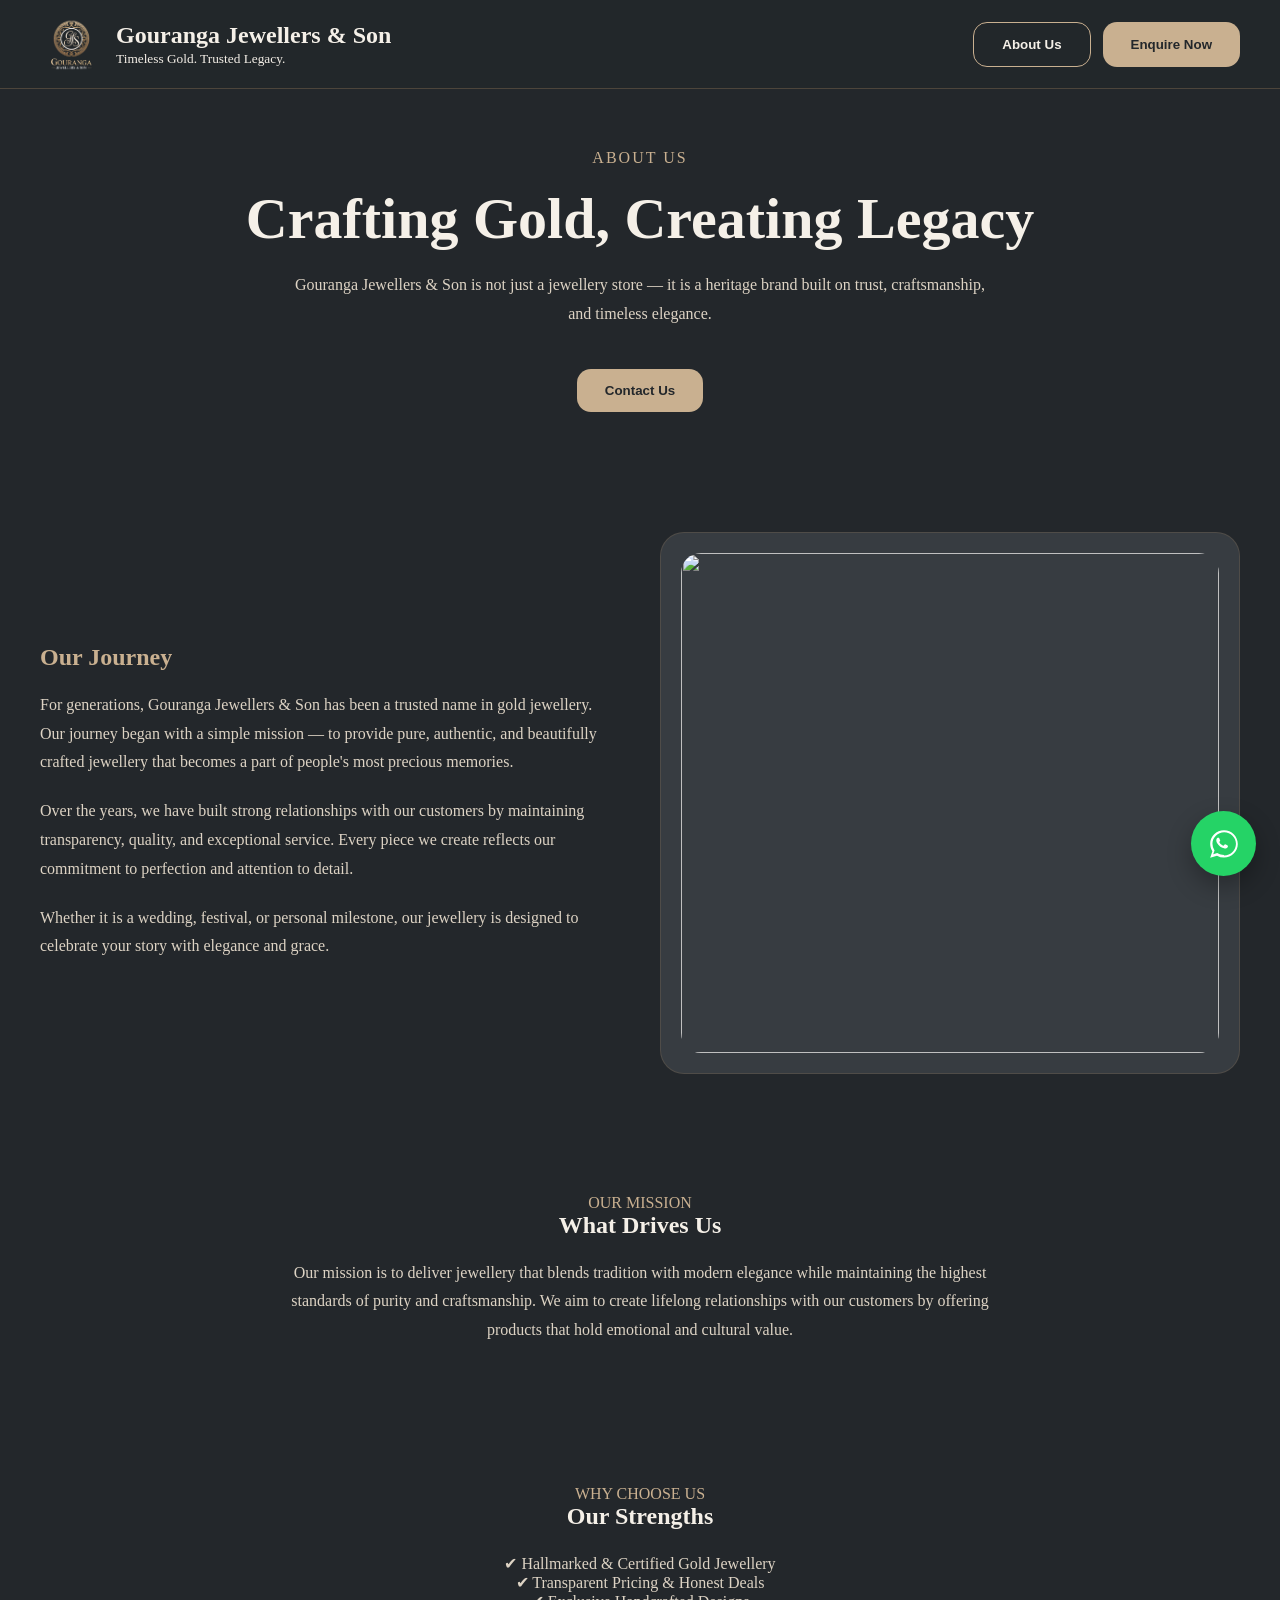
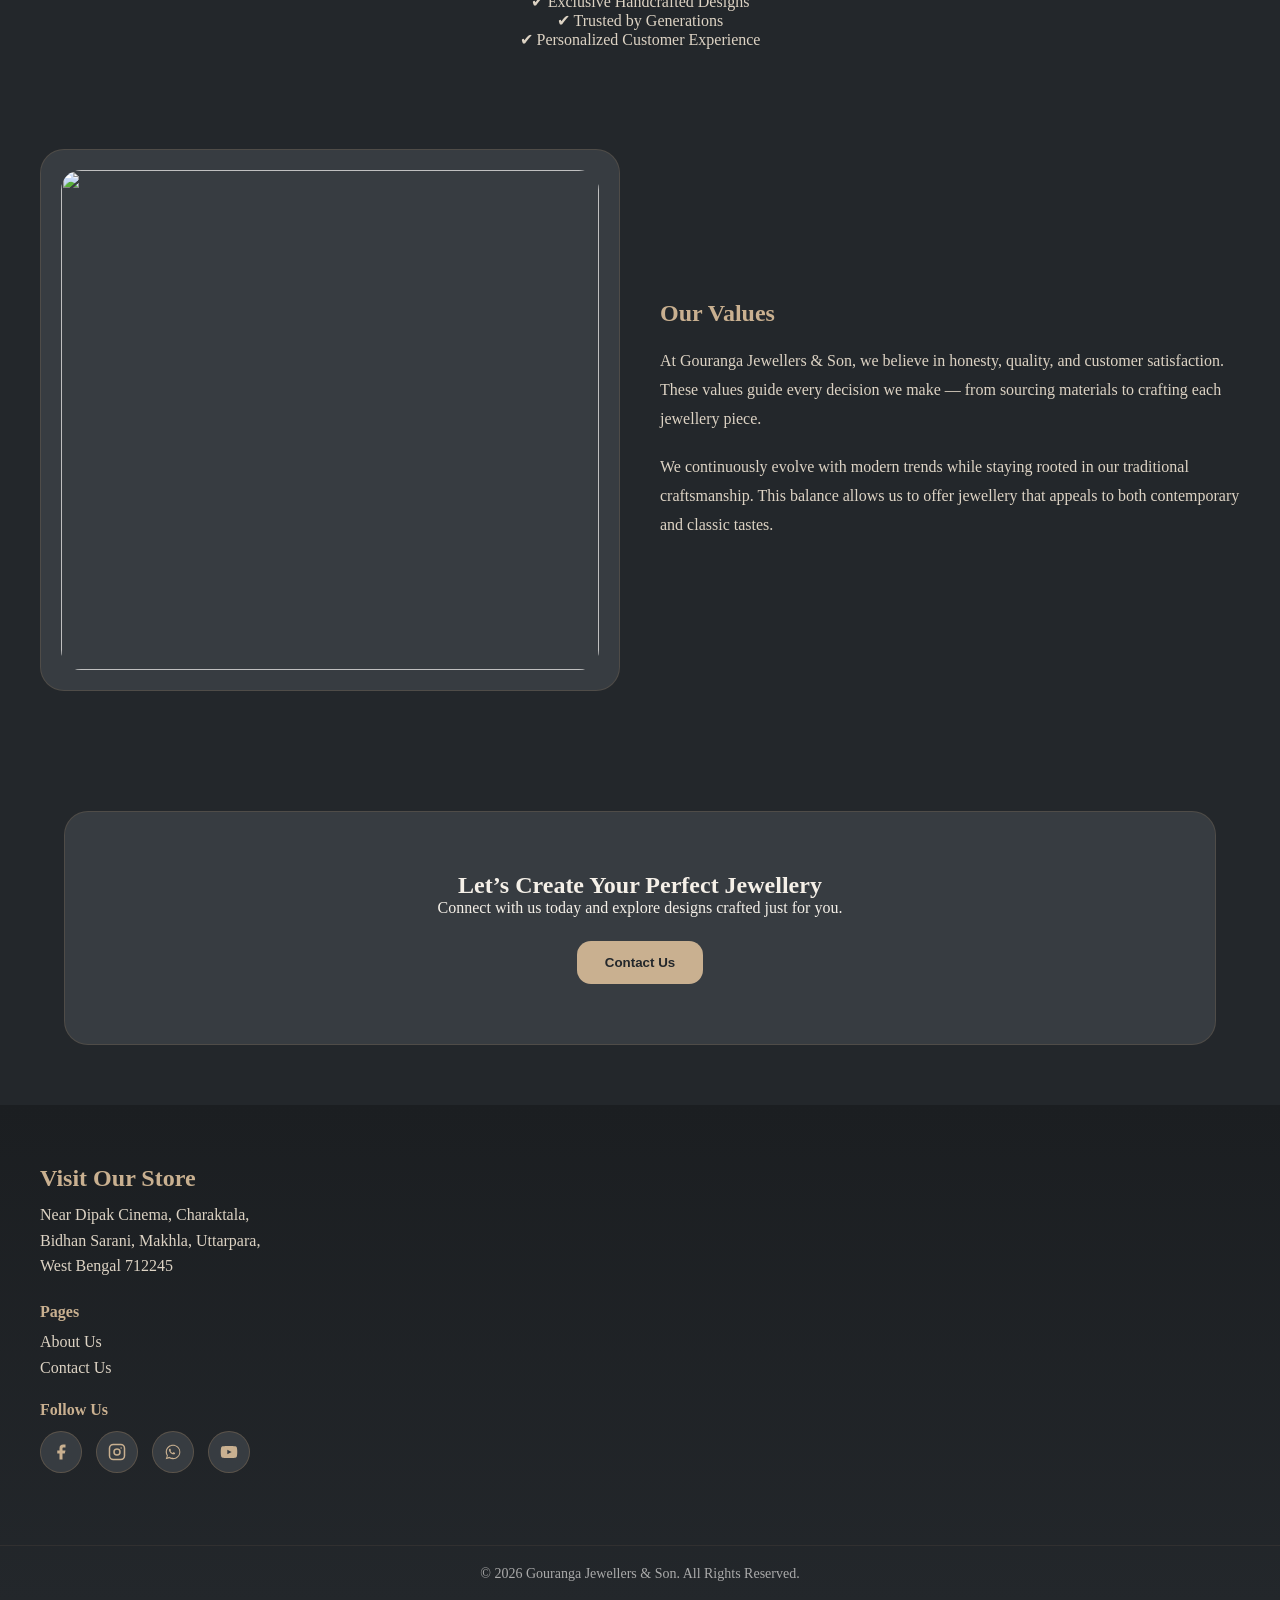
==== about.html @ 6be56913 "Initial Commit" ====
<!DOCTYPE html>
<html lang="en">
<head>
  <meta charset="UTF-8">
  <meta name="viewport" content="width=device-width, initial-scale=1.0">
  <title>About Us | Gouranga Jewellers</title>
  <meta name="description" content="Discover Gouranga Jewellers & Son – a trusted name in gold jewellery, offering certified purity, handcrafted designs, and timeless elegance.">

  <!-- Open Graph (Facebook, LinkedIn) -->
  <meta property="og:title" content="Gouranga Jewellers & Son | Trusted Gold Jewellery">
  <meta property="og:description" content="Explore our legacy of trust, certified gold purity, and handcrafted jewellery designed for every special moment.">
  <meta property="og:image" content="./assets/gs logo.png">
  <meta property="og:type" content="website">
  <meta property="og:url" content="https://yourwebsite.com/about.html">
  <link rel="stylesheet" href="style.css">
  <link rel="icon" href="./assets/gs logo.png">
</head>


<body>
<!-- ================= HEADER (UNCHANGED) ================= -->
<header>
    <div class="container header-wrap">
      <div class="brand">
        <a href="index.html">
        <img src="./assets/gs logo.png" alt="Gouranga Jewellers Logo">
        </a>
        <div>
          <h2>Gouranga Jewellers & Son</h2>
          <small>Timeless Gold. Trusted Legacy.</small>
        </div>
      </div>
      <div class="nav-btns">
        <button class="btn btn-outline" onclick="window.location.href='about.html'">About Us</button>
        <button class="btn btn-gold" onclick="window.location.href='contact.html'">Enquire Now</button>
      </div>
      <div class="mobile-menu" onclick="toggleMenu()">☰</div>
      <div class="mobile-dropdown" id="mobileDropdown">
        <button class="btn btn-outline" onclick="window.location.href='about.html'">About Us</button>
        <button class="btn btn-gold" onclick="window.location.href='contact.html'">Enquire Now</button>
      </div>
    </div>
  </header>

<!-- HERO -->
<section class="hero">
  <div class="container" style="text-align:center;">
    <p class="gold" style="letter-spacing:2px;">ABOUT US</p>
    <h1>Crafting Gold, Creating Legacy</h1>
    <p class="content-text-n">
      Gouranga Jewellers & Son is not just a jewellery store — it is a heritage brand built on trust, craftsmanship, and timeless elegance.
    </p>

    <button class="btn btn-gold" style="margin-top:20px;" onclick="window.location.href='contact.html'">
      Contact Us
    </button>
  </div>
</section>

<!-- STORY -->
<section class="container" style="padding:60px 0;">
  <div class="hero-wrap">
    
    <div>
      <h2 class="gold">Our Journey</h2>

      <p class="content-text">
        For generations, Gouranga Jewellers & Son has been a trusted name in gold jewellery. 
        Our journey began with a simple mission — to provide pure, authentic, and beautifully crafted jewellery that becomes a part of people's most precious memories.
      </p>

      <p class="content-text">
        Over the years, we have built strong relationships with our customers by maintaining transparency, quality, and exceptional service. 
        Every piece we create reflects our commitment to perfection and attention to detail.
      </p>

      <p class="content-text">
        Whether it is a wedding, festival, or personal milestone, our jewellery is designed to celebrate your story with elegance and grace.
      </p>
    </div>

    <div class="hero-img">
      <img src="https://images.unsplash.com/photo-1605100804763-247f67b3557e?auto=format&fit=crop&w=900&q=80">
    </div>

  </div>
</section>

<!-- MISSION -->
<section class="container" style="padding:60px 0;">
  <div class="section-title">
    <p class="gold">OUR MISSION</p>
    <h2>What Drives Us</h2>

    <p class="content-text-n">
      Our mission is to deliver jewellery that blends tradition with modern elegance while maintaining the highest standards of purity and craftsmanship. 
      We aim to create lifelong relationships with our customers by offering products that hold emotional and cultural value.
    </p>
  </div>
</section>

<!-- WHY US -->
<section class="container" style="padding-top:40px;">
  <div class="section-title">
    <p class="gold">WHY CHOOSE US</p>
    <h2>Our Strengths</h2>

    <div style="max-width:700px;margin:24px auto 0;color:#DDD3C4;text-align:center;">
      <p>✔ Hallmarked & Certified Gold Jewellery</p>
      <p>✔ Transparent Pricing & Honest Deals</p>
      <p>✔ Exclusive Handcrafted Designs</p>
      <p>✔ Trusted by Generations</p>
      <p>✔ Personalized Customer Experience</p>
    </div>
  </div>
</section>

<!-- VALUES -->
<section class="container" style="padding:60px 0;">
  <div class="hero-wrap">
    
    <div class="hero-img">
      <img src="https://images.unsplash.com/photo-1515562141207-7a88fb7ce338?auto=format&fit=crop&w=900&q=80">
    </div>

    <div>
      <h2 class="gold">Our Values</h2>

      <p class="content-text">
        At Gouranga Jewellers & Son, we believe in honesty, quality, and customer satisfaction. 
        These values guide every decision we make — from sourcing materials to crafting each jewellery piece.
      </p>

      <p class="content-text">
        We continuously evolve with modern trends while staying rooted in our traditional craftsmanship. 
        This balance allows us to offer jewellery that appeals to both contemporary and classic tastes.
      </p>
    </div>

  </div>
</section>

<!-- CTA -->
<section class="container">
  <div class="cta-box">
    <h2>Let’s Create Your Perfect Jewellery</h2>
    <p>Connect with us today and explore designs crafted just for you.</p>

    <button class="btn btn-gold" style="margin-top:24px;" onclick="window.location.href='contact.html'">
      Contact Us
    </button>
  </div>
</section>

<!-- ================= FOOTER ================= -->
  <footer>
  <div class="container footer-wrap" style="grid-template-columns: 1fr 1fr; gap: 40px; padding: 60px 0;">

    <!-- Left Info Column -->
    <div style="display: flex; flex-direction: column; gap: 24px;">

      <!-- Store Info -->
      <div>
        <h2 class="gold">Visit Our Store</h2>
        <p style="margin-top: 10px; color: #DDD3C4; line-height: 1.6;">
          Near Dipak Cinema, Charaktala,<br>
          Bidhan Sarani, Makhla, Uttarpara,<br>
          West Bengal 712245
        </p>
      </div>

      <!-- Pages -->
      <div>
        <h4 class="gold" style="margin-bottom: 12px;">Pages</h4>
        <ul style="list-style: none; display: flex; flex-direction: column; gap: 8px;">
          <li><a href="#" style="color: #DDD3C4; transition: color .2s;" onmouseover="this.style.color='#C9B090'" onmouseout="this.style.color='#DDD3C4'">About Us</a></li>
          <li><a href="#" style="color: #DDD3C4; transition: color .2s;" onmouseover="this.style.color='#C9B090'" onmouseout="this.style.color='#DDD3C4'">Contact Us</a></li>
        </ul>
      </div>

      <!-- Social Icons -->
      <div>
        <h4 class="gold" style="margin-bottom: 12px;">Follow Us</h4>
        <div style="display: flex; gap: 14px;">

          <!-- Facebook -->
          <a href="#" target="_blank" aria-label="Facebook" style="width:42px;height:42px;border-radius:50%;background:#373C41;border:1px solid rgba(176,138,99,.3);display:flex;align-items:center;justify-content:center;transition:.3s;" onmouseover="this.style.borderColor='#C9B090'" onmouseout="this.style.borderColor='rgba(176,138,99,.3)'">
            <svg width="18" height="18" viewBox="0 0 24 24" fill="#C9B090"><path d="M18 2h-3a5 5 0 0 0-5 5v3H7v4h3v8h4v-8h3l1-4h-4V7a1 1 0 0 1 1-1h3z"/></svg>
          </a>

          <!-- Instagram -->
          <a href="#" target="_blank" aria-label="Instagram" style="width:42px;height:42px;border-radius:50%;background:#373C41;border:1px solid rgba(176,138,99,.3);display:flex;align-items:center;justify-content:center;transition:.3s;" onmouseover="this.style.borderColor='#C9B090'" onmouseout="this.style.borderColor='rgba(176,138,99,.3)'">
            <svg width="18" height="18" viewBox="0 0 24 24" fill="none" stroke="#C9B090" stroke-width="2" stroke-linecap="round" stroke-linejoin="round"><rect x="2" y="2" width="20" height="20" rx="5" ry="5"/><circle cx="12" cy="12" r="4"/><circle cx="17.5" cy="6.5" r="1" fill="#C9B090" stroke="none"/></svg>
          </a>

          <!-- WhatsApp -->
          <a href="https://wa.me/919999999999" target="_blank" aria-label="WhatsApp" style="width:42px;height:42px;border-radius:50%;background:#373C41;border:1px solid rgba(176,138,99,.3);display:flex;align-items:center;justify-content:center;transition:.3s;" onmouseover="this.style.borderColor='#C9B090'" onmouseout="this.style.borderColor='rgba(176,138,99,.3)'">
            <svg width="18" height="18" viewBox="0 0 32 32" fill="#C9B090"><path d="M16.02 3C8.84 3 3 8.73 3 15.8c0 2.49.72 4.92 2.08 7L3 29l6.4-2.04a13.1 13.1 0 0 0 6.62 1.79h.01C23.2 28.75 29 23.02 29 15.95 29 8.88 23.2 3 16.02 3zm0 23.3h-.01c-2.08 0-4.12-.56-5.9-1.62l-.42-.25-3.8 1.21 1.24-3.69-.27-.38a10.9 10.9 0 0 1-1.73-5.77c0-6.03 4.96-10.94 11.06-10.94 6.1 0 11.06 4.91 11.06 10.95 0 6.03-4.96 10.94-11.07 10.94z"/><path d="M19.11 17.21c-.27-.13-1.6-.79-1.85-.88-.25-.09-.43-.13-.61.13-.18.27-.7.88-.86 1.06-.16.18-.31.2-.58.07-.27-.13-1.12-.41-2.13-1.31-.79-.71-1.32-1.58-1.47-1.85-.16-.27-.02-.41.12-.54.12-.12.27-.31.4-.47.13-.16.18-.27.27-.45.09-.18.04-.34-.02-.47-.07-.13-.61-1.47-.84-2.02-.22-.53-.44-.46-.61-.47h-.52c-.18 0-.47.07-.72.34-.25.27-.95.93-.95 2.27 0 1.34.97 2.63 1.11 2.81.13.18 1.91 2.92 4.63 4.09.65.28 1.15.44 1.54.56.65.21 1.24.18 1.71.11.52-.08 1.6-.65 1.83-1.27.22-.63.22-1.17.16-1.27-.07-.11-.25-.18-.52-.31z"/></svg>
          </a>

          <!-- YouTube -->
          <a href="#" target="_blank" aria-label="YouTube" style="width:42px;height:42px;border-radius:50%;background:#373C41;border:1px solid rgba(176,138,99,.3);display:flex;align-items:center;justify-content:center;transition:.3s;" onmouseover="this.style.borderColor='#C9B090'" onmouseout="this.style.borderColor='rgba(176,138,99,.3)'">
            <svg width="18" height="18" viewBox="0 0 24 24" fill="#C9B090"><path d="M22.54 6.42a2.78 2.78 0 0 0-1.95-1.96C18.88 4 12 4 12 4s-6.88 0-8.59.46A2.78 2.78 0 0 0 1.46 6.42 29 29 0 0 0 1 12a29 29 0 0 0 .46 5.58 2.78 2.78 0 0 0 1.95 1.96C5.12 20 12 20 12 20s6.88 0 8.59-.46a2.78 2.78 0 0 0 1.95-1.96A29 29 0 0 0 23 12a29 29 0 0 0-.46-5.58z"/><polygon points="9.75 15.02 15.5 12 9.75 8.98 9.75 15.02" fill="#373C41"/></svg>
          </a>

        </div>
      </div>

    </div>

    <!-- Right: Google Map -->
    <iframe 
    src="https://www.google.com/maps/embed?pb=!1m18!1m12!1m3!1d3678.123!2d88.336993!3d22.6697778!2m3!1f0!2f0!3f0!3m2!1i1024!2i768!4f13.1!3m3!1m2!1s0x39f89cdb3bfff769%3A0xb6c74228db06b1a9!2sGouranga%20Jewellers!5e0!3m2!1sen!2sin!4v1"
    width="100%" 
    height="320" 
    style="border:none; border-radius:20px;" 
    allowfullscreen="" 
    loading="lazy" 
    referrerpolicy="no-referrer-when-downgrade">
  </iframe>

  </div>

  <!-- Copyright -->
  <div class="copyright">© 2026 Gouranga Jewellers & Son. All Rights Reserved.</div>
</footer>


<!-- WhatsApp -->
 <a href="https://wa.me/917044178920" class="whatsapp" target="_blank" aria-label="WhatsApp">
    <svg viewBox="0 0 32 32" xmlns="http://www.w3.org/2000/svg">
      <path d="M16.02 3C8.84 3 3 8.73 3 15.8c0 2.49.72 4.92 2.08 7L3 29l6.4-2.04a13.1 13.1 0 0 0 6.62 1.79h.01C23.2 28.75 29 23.02 29 15.95 29 8.88 23.2 3 16.02 3zm0 23.3h-.01c-2.08 0-4.12-.56-5.9-1.62l-.42-.25-3.8 1.21 1.24-3.69-.27-.38a10.9 10.9 0 0 1-1.73-5.77c0-6.03 4.96-10.94 11.06-10.94 6.1 0 11.06 4.91 11.06 10.95 0 6.03-4.96 10.94-11.07 10.94z"/>
      <path d="M19.11 17.21c-.27-.13-1.6-.79-1.85-.88-.25-.09-.43-.13-.61.13-.18.27-.7.88-.86 1.06-.16.18-.31.2-.58.07-.27-.13-1.12-.41-2.13-1.31-.79-.71-1.32-1.58-1.47-1.85-.16-.27-.02-.41.12-.54.12-.12.27-.31.4-.47.13-.16.18-.27.27-.45.09-.18.04-.34-.02-.47-.07-.13-.61-1.47-.84-2.02-.22-.53-.44-.46-.61-.47h-.52c-.18 0-.47.07-.72.34-.25.27-.95.93-.95 2.27 0 1.34.97 2.63 1.11 2.81.13.18 1.91 2.92 4.63 4.09.65.28 1.15.44 1.54.56.65.21 1.24.18 1.71.11.52-.08 1.6-.65 1.83-1.27.22-.63.22-1.17.16-1.27-.07-.11-.25-.18-.52-.31z"/>
    </svg>
  </a>

<script src="script.js"></script>

</body>
</html>
---- style.css ----
/* ================= RESET ================= */
* {
  margin: 0;
  padding: 0;
  box-sizing: border-box;
}

body{
  font-family:Georgia,serif;
  background:#23272B;
  color:#F5F0E8;
  overflow-x:hidden;
}

img{
  max-width:100%;
  display:block;
}

a{
  text-decoration:none;
  color:inherit;
}

/* ================= CONTAINER (EDGE FIX) ================= */
.container{
  max-width:1200px;
  margin:auto;
  padding-left:clamp(16px,4vw,24px);
  padding-right:clamp(16px,4vw,24px);
}

section{
  padding-left:clamp(12px,3vw,20px);
  padding-right:clamp(12px,3vw,20px);
}

/* ================= BUTTON ================= */
.btn{
  padding:14px 28px;
  border-radius:14px;
  border:none;
  cursor:pointer;
  font-weight:600;
  transition:.3s;
}

.btn-gold{
  background:#C9B090;
  color:#23272B;
}

.btn-outline{
  border:1px solid #C9B090;
  color:#F5F0E8;
  background:transparent;
}

.btn:hover{
  transform:translateY(-2px);
}

/* ================= HEADER ================= */
header{
  position:sticky;
  top:0;
  z-index:1000;
  background:rgba(35,39,43,.95);
  backdrop-filter:blur(10px);
  border-bottom:1px solid rgba(176,138,99,.3);
}

.header-wrap{
  display:flex;
  justify-content:space-between;
  align-items:center;
  padding:16px 0;
  gap:20px;
}

.brand{
  display:flex;
  align-items:center;
  gap:16px;
}

.brand img{
  width:60px;
}

.nav-btns{
  display:flex;
  gap:12px;
}

/* MOBILE MENU */
.mobile-menu{
  display:none;
}

.mobile-dropdown{
  position:absolute;
  top:70px;
  right:20px;
  background:#373C41;
  border:1px solid rgba(176,138,99,0.3);
  border-radius:16px;
  padding:16px;
  display:none;
  flex-direction:column;
  gap:10px;
  z-index:1000;
}

.mobile-dropdown.show{
  display:flex;
}

@media (min-width:769px){
  .mobile-dropdown{
    display:none !important;
  }
}

/* ================= HERO ================= */
.hero{
  padding:60px 0;
}

.hero-wrap{
  display:grid;
  grid-template-columns:1fr 1fr;
  gap:40px;
  align-items:center;
}

.hero h1{
  font-size:58px;
  line-height:1.1;
  margin:20px 0;
}

/* ================= GOLD ================= */
.gold{
  color:#C9B090;
  word-wrap:break-word;
  overflow-wrap:break-word;
  
}

/* ================= BOX ================= */
.hero-img,
.card,
.testimonial,
.trust-box,
.cta-box{
  background:#373C41;
  border:1px solid rgba(176,138,99,.2);
  border-radius:24px;
}

.hero-img{
  padding:20px;
}

.hero-img img{
  border-radius:20px;
  height:500px;
  object-fit:cover;
  width:100%;
}

/* ================= GRID (CENTERED + EDGE FIX) ================= */
.trust-grid,
.creation-grid{
  display:grid;
  grid-template-columns:repeat(3,1fr);
  gap:28px;
  padding:60px 0;
  max-width:1100px;
  margin:auto;
}

.trust-box{
  padding:24px;
}

/* ================= CARD ================= */
.card{
  padding:18px;
  border-radius:28px;
  background:#2C3136;
  border:1px solid rgba(176,138,99,0.15);
}

.card img{
  height:280px;
  object-fit:cover;
  width:100%;
  border-radius:20px;
}

.card h4{
  margin-top:14px;
  text-align:center;
  color:#C9B090;
}

/* ================= SECTION TITLE ================= */
.section-title{
  text-align:center;
  margin-bottom:40px;
  padding:0 16px;
  max-width:900px;
  margin-left:auto;
  margin-right:auto;
}

/* ================= TESTIMONIAL ================= */
.testimonial-section{
  padding:60px 0;
  position:relative;
}

.testimonial-track{
  display:flex;
  gap:24px;
  overflow:hidden;
  scroll-behavior:smooth;
}

.testimonial{
  min-width:320px;
  padding:24px;
  flex-shrink:0;
}

.arrow{
  position:absolute;
  top:55%;
  transform:translateY(-50%);
  width:50px;
  height:50px;
  border-radius:50%;
  border:none;
  background:#373C41;
  color:#C9B090;
  font-size:20px;
  cursor:pointer;
  z-index:2;
}

.arrow.left{left:10px}
.arrow.right{right:10px}

/* ================= CTA ================= */
.cta-box{
  text-align:center;
  padding:60px;
  margin:60px 0;
}

/* ================= FOOTER ================= */
footer{
  background:#1B1E21;
  margin-top:60px;
}

.footer-wrap{
  display:grid;
  grid-template-columns:1fr 1fr;
  gap:40px;
  padding:60px 0;
}

iframe{
  width:100%;
  height:320px;
  border-radius:20px;
}

.copyright{
  text-align:center;
  padding:20px;
  border-top:1px solid rgba(176,138,99,.1);
}

/* ================= WHATSAPP ================= */
.whatsapp{
  position:fixed;
  bottom:24px;
  right:24px;
  width:65px;
  height:65px;
  border-radius:50%;
  background:#25D366;
  display:flex;
  align-items:center;
  justify-content:center;
  box-shadow:0 10px 25px rgba(0,0,0,.3);
  z-index:999;
}

.whatsapp svg{
  width:34px;
  height:34px;
  fill:#fff;
}

/* ================= TEXT ================= */
.content-text{
  margin-top:20px;
  color:#DDD3C4;
  line-height:1.8;
  max-width:700px;
}

.content-text-n{
  margin:20px auto;
  color:#DDD3C4;
  line-height:1.8;
  max-width:700px;
  text-align:center;
}
.container-form{
  padding:60px 0;
}
/* ================= FOOTER ================= */
footer{
  background:#1B1E21;
  margin-top:60px;
}

/* WRAPPER */
.footer-wrap{
  display:grid;
  grid-template-columns:1fr 1fr;
  gap:40px;
  padding:60px 0;
  align-items:start;
}

/* LEFT COLUMN */
.footer-wrap > div{
  display:flex;
  flex-direction:column;
  gap:24px;
}

/* TEXT */
.footer-wrap p{
  color:#DDD3C4;
  line-height:1.6;
}

/* LINKS */
.footer-wrap a{
  color:#DDD3C4;
  transition:0.3s;
}

.footer-wrap a:hover{
  color:#C9B090;
}

/* SOCIAL ICONS */
.footer-wrap a svg{
  transition:0.3s;
}

.footer-wrap a:hover svg{
  transform:scale(1.1);
}

/* MAP */
.footer-wrap iframe{
  width:100%;
  height:320px;
  border-radius:20px;
  border:none;
}

/* COPYRIGHT */
.copyright{
  text-align:center;
  padding:20px;
  border-top:1px solid rgba(176,138,99,.1);
  margin-bottom: 50px; 
  font-size:14px;
  color:#AAA;
}

footer{
  background:linear-gradient(180deg,#1B1E21,#23272B);
}

/* ================= TABLET ================= */
@media (max-width:1024px){

  .trust-grid,
  .creation-grid{
    grid-template-columns:repeat(2,1fr);
  }

  .hero-wrap{
    grid-template-columns:1fr;
  }
}

/* ================= MOBILE ================= */
@media (max-width:768px){

  .hero-wrap,
  .footer-wrap{
    grid-template-columns:1fr;
  }

  .trust-grid,
  .creation-grid{
    grid-template-columns:1fr;
    gap:20px;
  }

  .hero h1{
    font-size:32px;
    line-height:1.3;
  }

  .container{
    padding-left:16px;
    padding-right:16px;
  }

  section{
    padding-left:12px;
    padding-right:12px;
  }

  .content-text{
    font-size:15px;
    line-height:1.7;
    padding:0 8px;
  }

  .nav-btns{
    display:none;
  }

  .mobile-menu{
    display:block;
    color:#C9B090;
    font-size:30px;
    cursor:pointer;
  }

  .footer-wrap{
    gap:30px;
  }

  img{
    height:auto;
  }
}

/* MOBILE PERFECT FIX journey and values */
@media(max-width:768px){
  .gold{
    padding: 0 14px; /* 🔥 prevents edge touching */
  }
}

/* MOBILE PERFECT FIX hero-img */
@media(max-width:768px){
  .hero-wrap{
    padding: 0 14px; 
  }
}

@media(max-width:768px){

  .footer-wrap{
    grid-template-columns:1fr;
    gap:30px;
    padding:40px 0;
  }

  /* Center everything */
  .footer-wrap > div{
    text-align:center;
    align-items:center;
  }

  /* Social icons center */
  .footer-wrap > div div{
    justify-content:center;
  }

  /* Map spacing */
  .footer-wrap iframe{
    height:260px;
    padding-right: 10px;
  }

}

@media(max-width:1024px){

  .footer-wrap{
    grid-template-columns:1fr;
    gap:35px;
  }

}

/* TABLET */
@media(max-width:1024px){
  .container{
    padding-left:18px;
    padding-right:18px;
  }
}

/* MOBILE */
@media(max-width:768px){
  .container{
    padding-left:16px;
    padding-right:16px;
  }
}

/* SMALL MOBILE */
@media(max-width:480px){
  .container{
    padding-left:12px;
    padding-right:12px;
  }
}
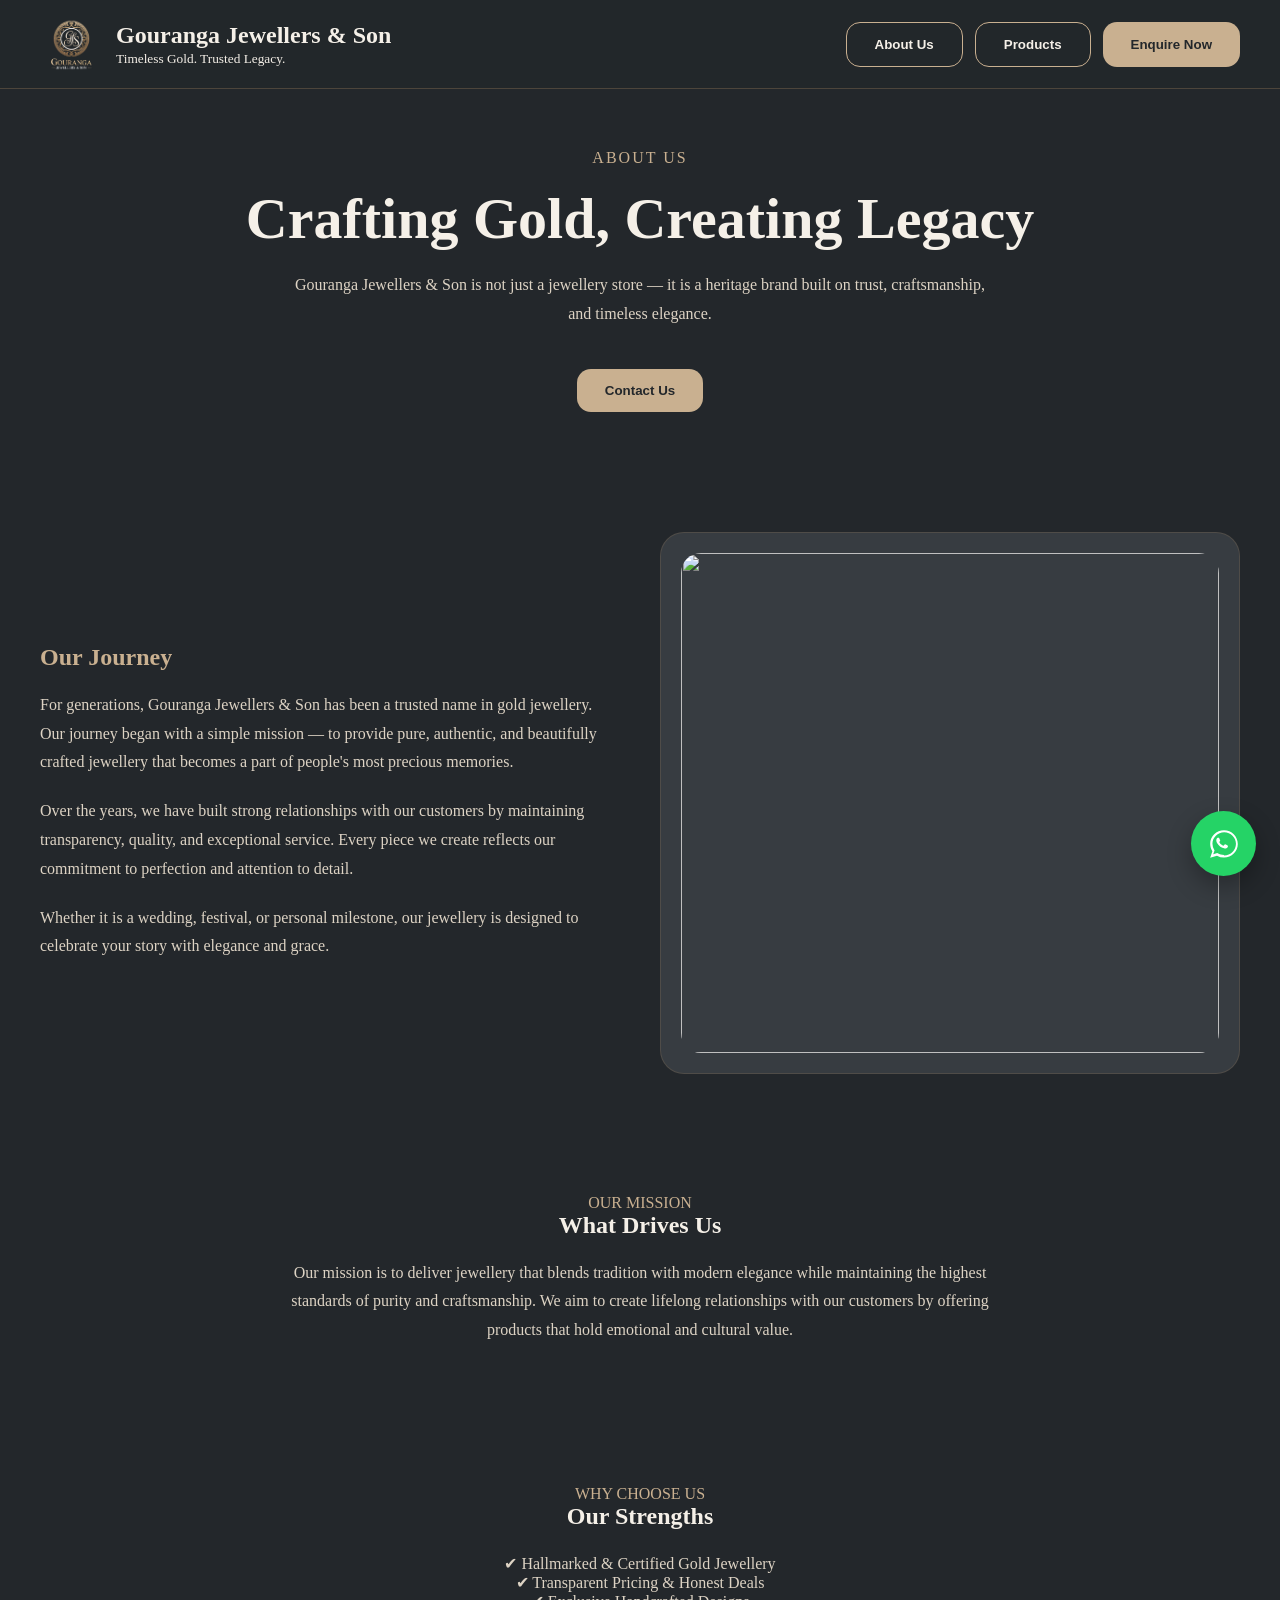
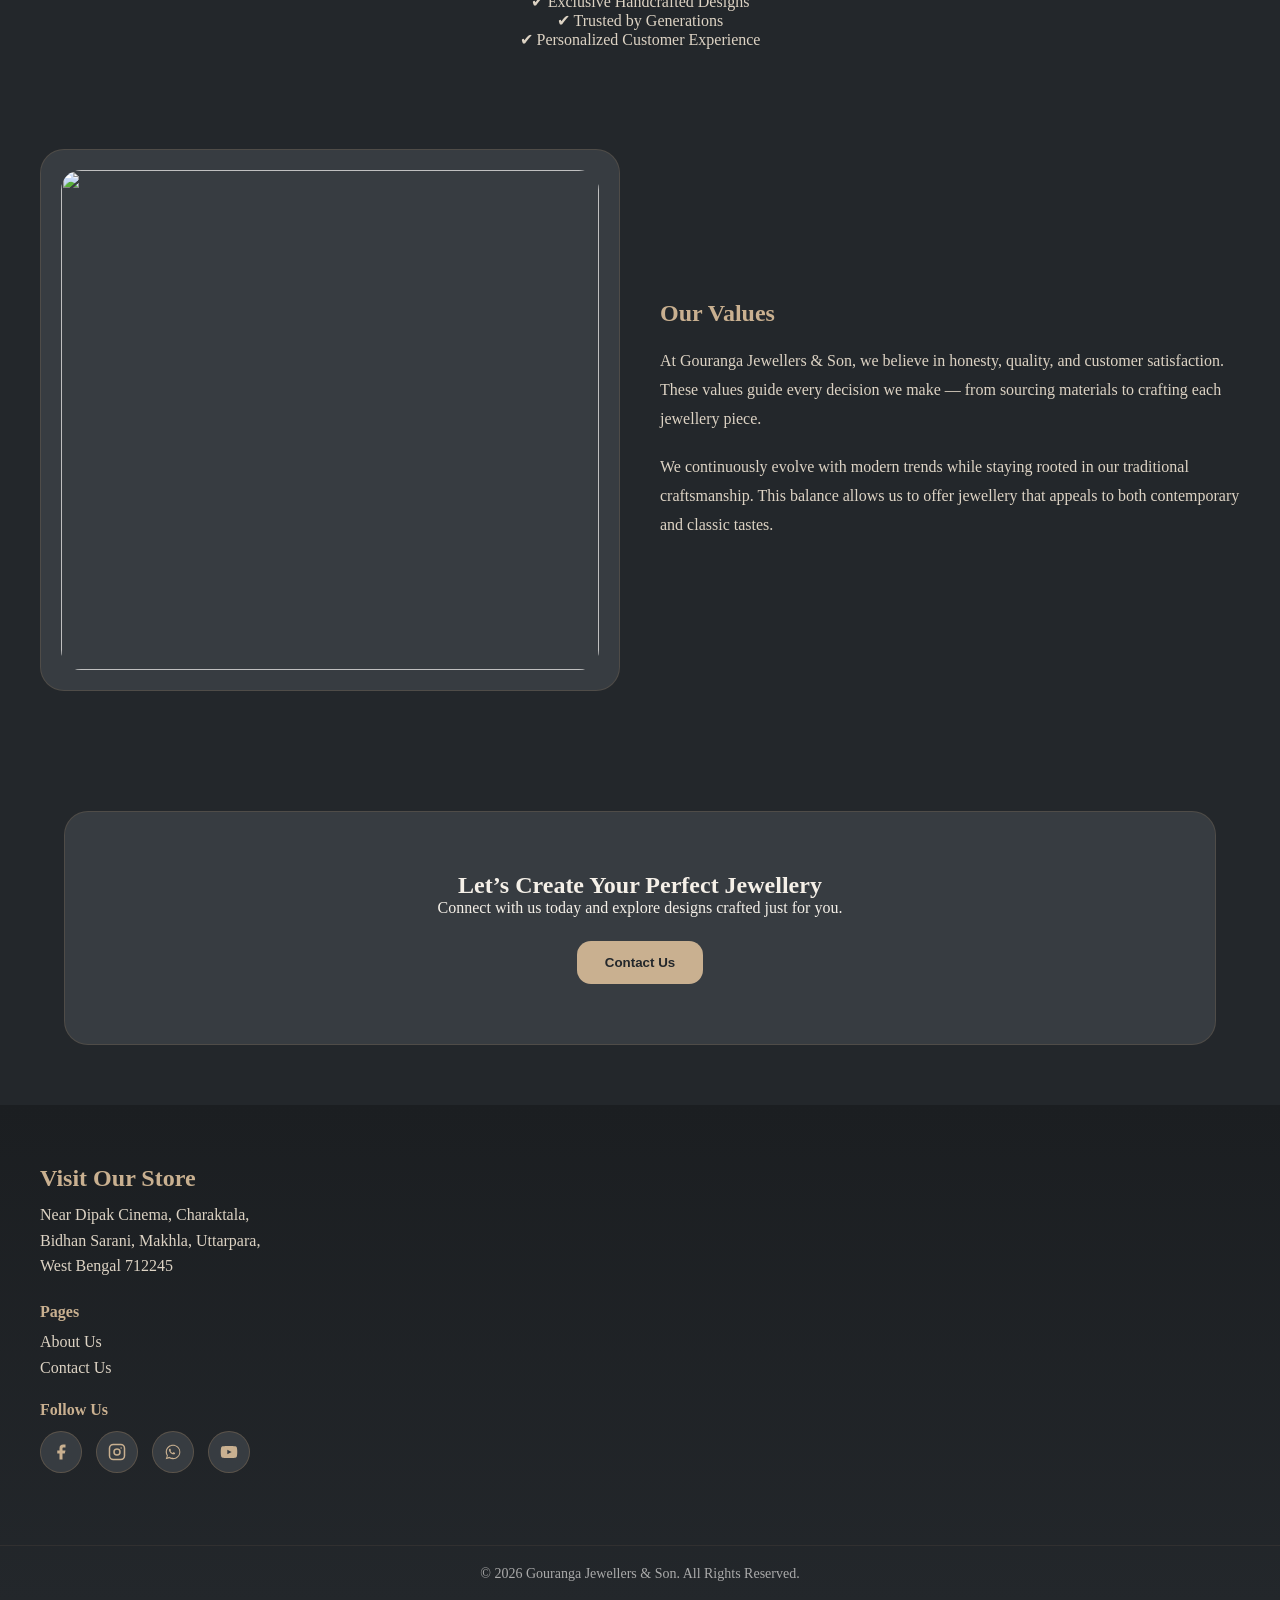
==== commit 5c5786f7: "Products Page added" ====
--- a/about.html
+++ b/about.html
@@ -4,14 +4,6 @@
   <meta charset="UTF-8">
   <meta name="viewport" content="width=device-width, initial-scale=1.0">
   <title>About Us | Gouranga Jewellers</title>
-  <meta name="description" content="Discover Gouranga Jewellers & Son – a trusted name in gold jewellery, offering certified purity, handcrafted designs, and timeless elegance.">
-
-  <!-- Open Graph (Facebook, LinkedIn) -->
-  <meta property="og:title" content="Gouranga Jewellers & Son | Trusted Gold Jewellery">
-  <meta property="og:description" content="Explore our legacy of trust, certified gold purity, and handcrafted jewellery designed for every special moment.">
-  <meta property="og:image" content="./assets/gs logo.png">
-  <meta property="og:type" content="website">
-  <meta property="og:url" content="https://yourwebsite.com/about.html">
   <link rel="stylesheet" href="style.css">
   <link rel="icon" href="./assets/gs logo.png">
 </head>
@@ -23,7 +15,7 @@
     <div class="container header-wrap">
       <div class="brand">
         <a href="index.html">
-        <img src="./assets/gs logo.png" alt="Gouranga Jewellers Logo">
+          <img src="./assets/gs logo.png" alt="Gouranga Jewellers Logo">
         </a>
         <div>
           <h2>Gouranga Jewellers & Son</h2>
@@ -32,11 +24,13 @@
       </div>
       <div class="nav-btns">
         <button class="btn btn-outline" onclick="window.location.href='about.html'">About Us</button>
+        <button class="btn btn-outline" onclick="window.location.href='products.html'">Products</button>
         <button class="btn btn-gold" onclick="window.location.href='contact.html'">Enquire Now</button>
       </div>
       <div class="mobile-menu" onclick="toggleMenu()">☰</div>
       <div class="mobile-dropdown" id="mobileDropdown">
         <button class="btn btn-outline" onclick="window.location.href='about.html'">About Us</button>
+        <button class="btn btn-outline" onclick="window.location.href='products.html'">Products</button>
         <button class="btn btn-gold" onclick="window.location.href='contact.html'">Enquire Now</button>
       </div>
     </div>
@@ -227,7 +221,7 @@
 
 
 <!-- WhatsApp -->
- <a href="https://wa.me/917044178920" class="whatsapp" target="_blank" aria-label="WhatsApp">
+ <a href="https://wa.me/918961861101" class="whatsapp" target="_blank" aria-label="WhatsApp">
     <svg viewBox="0 0 32 32" xmlns="http://www.w3.org/2000/svg">
       <path d="M16.02 3C8.84 3 3 8.73 3 15.8c0 2.49.72 4.92 2.08 7L3 29l6.4-2.04a13.1 13.1 0 0 0 6.62 1.79h.01C23.2 28.75 29 23.02 29 15.95 29 8.88 23.2 3 16.02 3zm0 23.3h-.01c-2.08 0-4.12-.56-5.9-1.62l-.42-.25-3.8 1.21 1.24-3.69-.27-.38a10.9 10.9 0 0 1-1.73-5.77c0-6.03 4.96-10.94 11.06-10.94 6.1 0 11.06 4.91 11.06 10.95 0 6.03-4.96 10.94-11.07 10.94z"/>
       <path d="M19.11 17.21c-.27-.13-1.6-.79-1.85-.88-.25-.09-.43-.13-.61.13-.18.27-.7.88-.86 1.06-.16.18-.31.2-.58.07-.27-.13-1.12-.41-2.13-1.31-.79-.71-1.32-1.58-1.47-1.85-.16-.27-.02-.41.12-.54.12-.12.27-.31.4-.47.13-.16.18-.27.27-.45.09-.18.04-.34-.02-.47-.07-.13-.61-1.47-.84-2.02-.22-.53-.44-.46-.61-.47h-.52c-.18 0-.47.07-.72.34-.25.27-.95.93-.95 2.27 0 1.34.97 2.63 1.11 2.81.13.18 1.91 2.92 4.63 4.09.65.28 1.15.44 1.54.56.65.21 1.24.18 1.71.11.52-.08 1.6-.65 1.83-1.27.22-.63.22-1.17.16-1.27-.07-.11-.25-.18-.52-.31z"/>
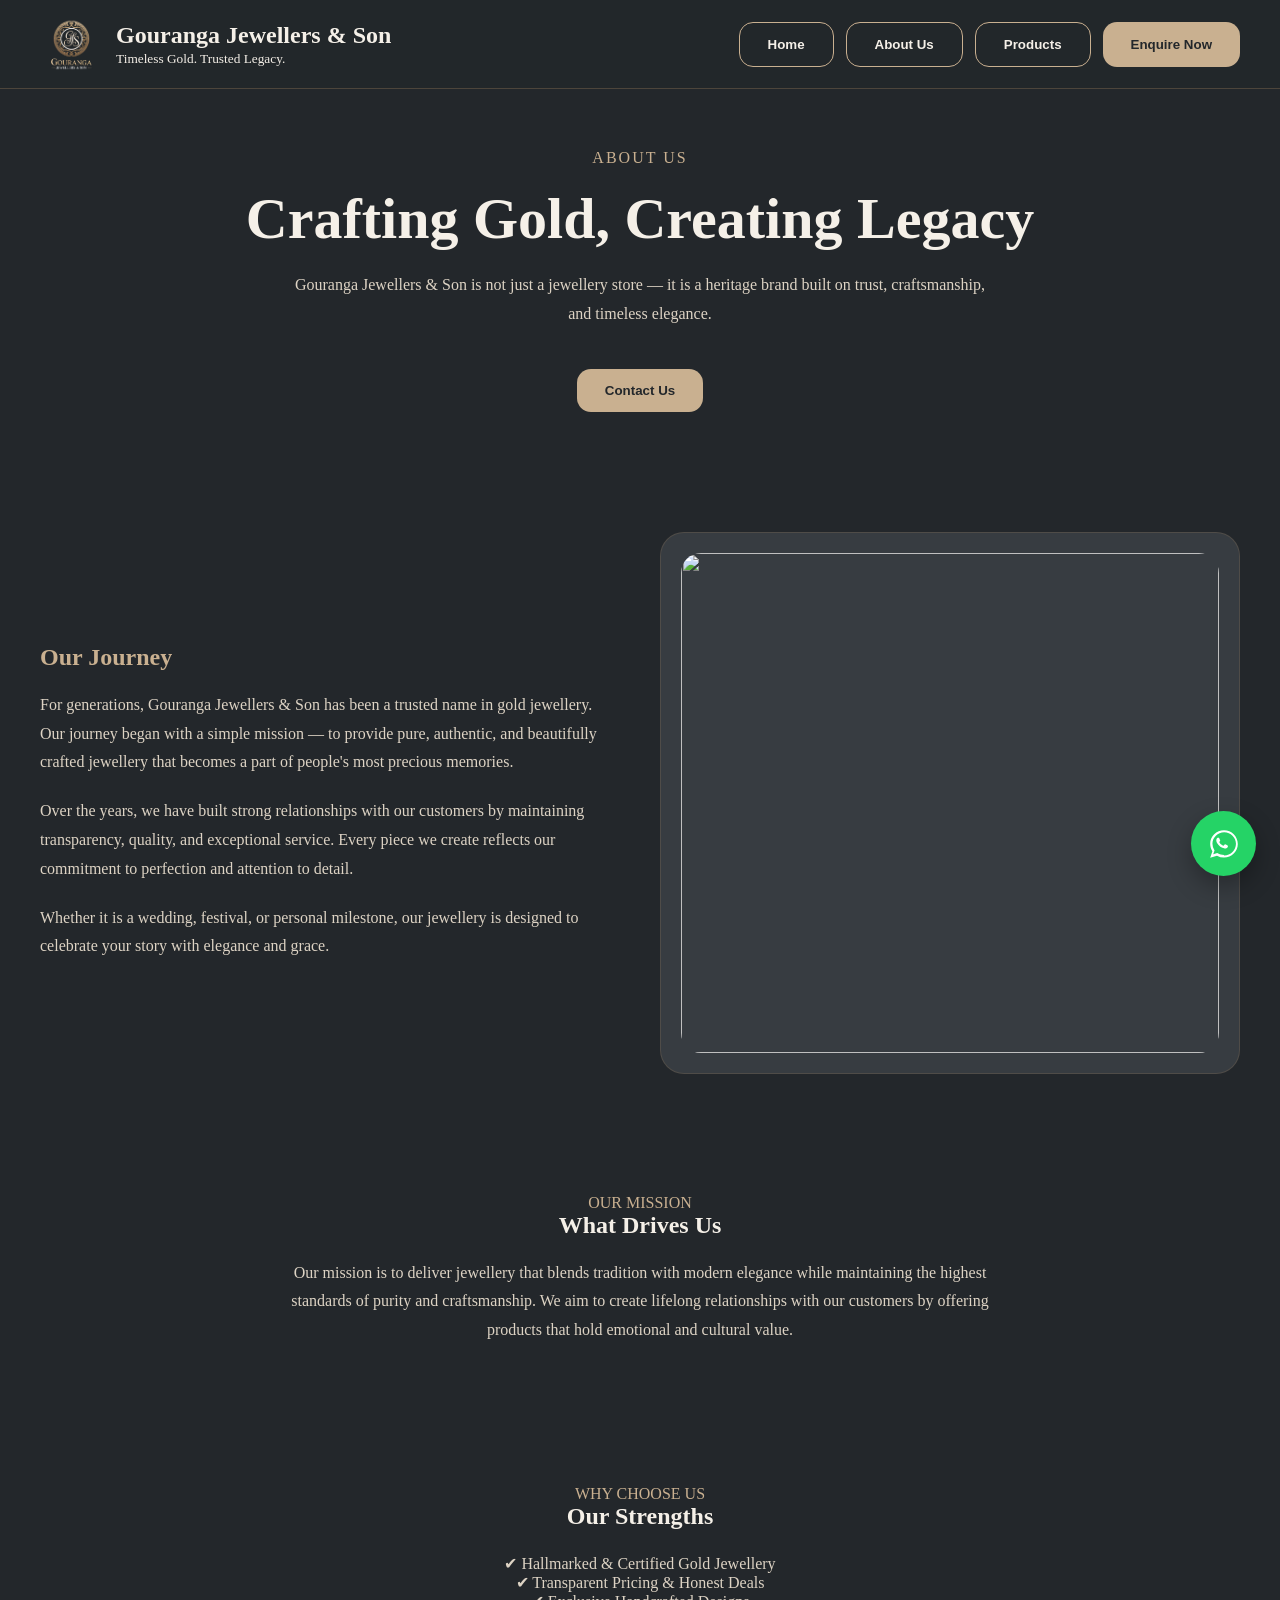
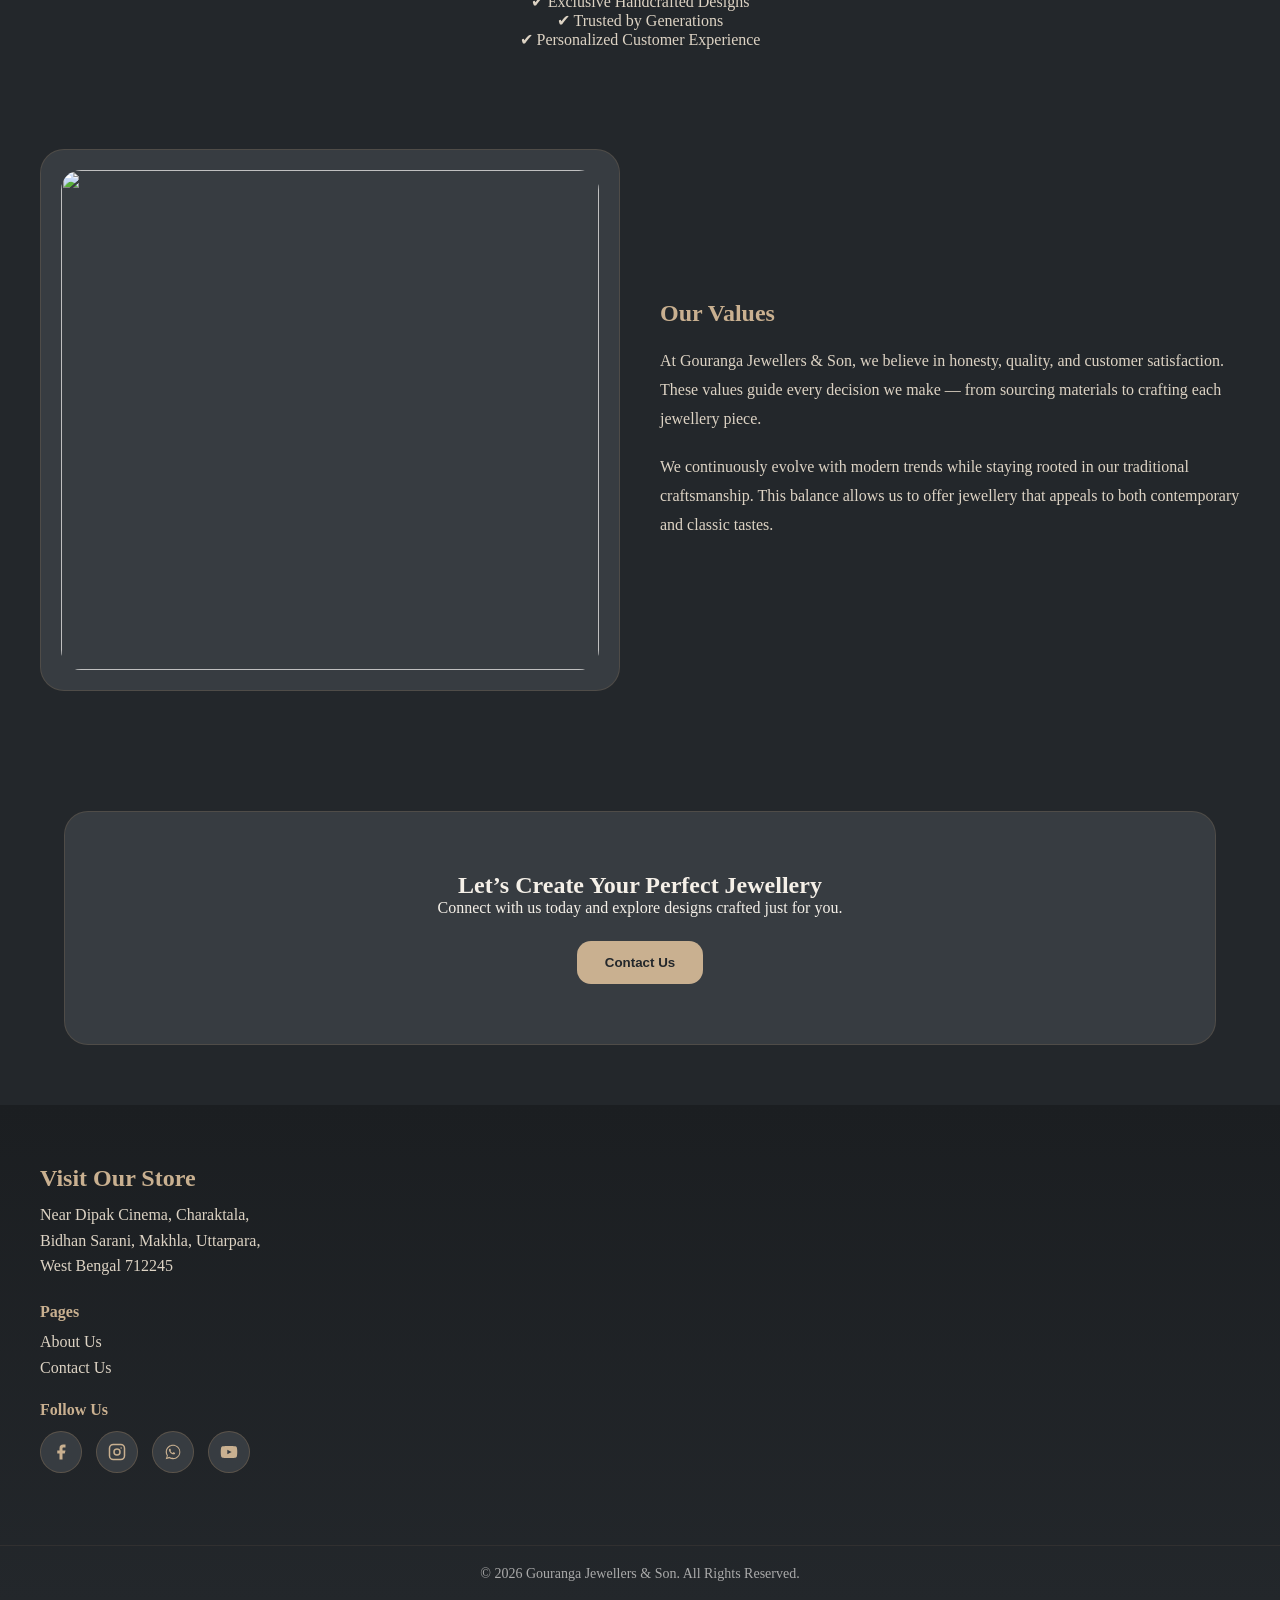
==== commit 5afea2b5: "update" ====
--- a/about.html
+++ b/about.html
@@ -23,12 +23,14 @@
         </div>
       </div>
       <div class="nav-btns">
+        <button class="btn btn-outline" onclick="window.location.href='index.html'">Home</button>
         <button class="btn btn-outline" onclick="window.location.href='about.html'">About Us</button>
         <button class="btn btn-outline" onclick="window.location.href='products.html'">Products</button>
         <button class="btn btn-gold" onclick="window.location.href='contact.html'">Enquire Now</button>
       </div>
       <div class="mobile-menu" onclick="toggleMenu()">☰</div>
       <div class="mobile-dropdown" id="mobileDropdown">
+        <button class="btn btn-outline" onclick="window.location.href='index.html'">Home</button>
         <button class="btn btn-outline" onclick="window.location.href='about.html'">About Us</button>
         <button class="btn btn-outline" onclick="window.location.href='products.html'">Products</button>
         <button class="btn btn-gold" onclick="window.location.href='contact.html'">Enquire Now</button>
